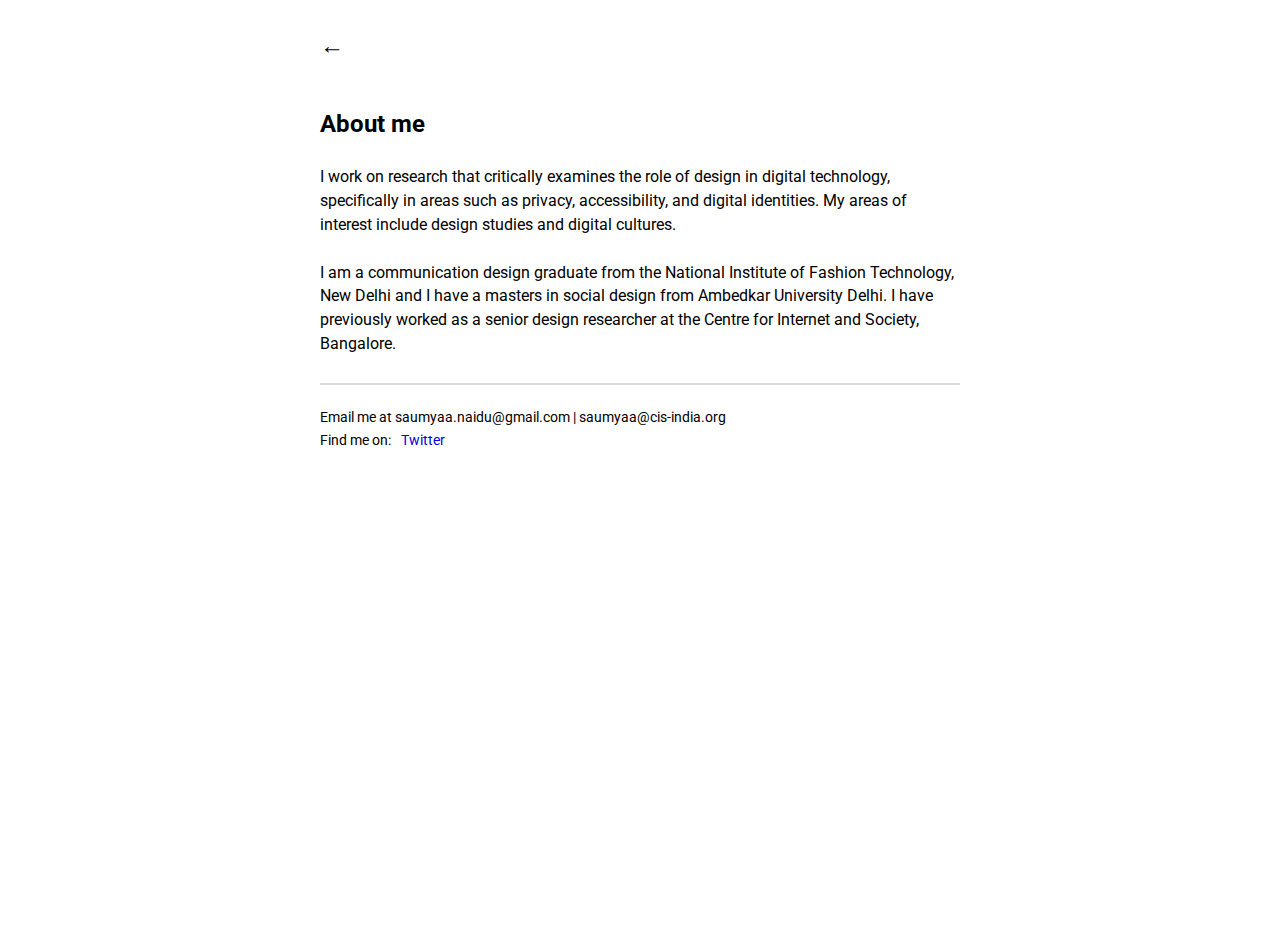
==== about.html @ e8bc1740 "Update about.html" ====
<!DOCTYPE html>
<html>
  <head>
    <meta charset="utf-8">
    <meta http-equiv="X-UA-Compatible" content="IE=edge,chrome=1">
    <title>About | Saumyaa Naidu</title>

    <meta name="description" content="About me.">

    <meta name="viewport" content="width=device-width">
    <link href="https://fonts.googleapis.com/css?family=Roboto:700,400" rel='stylesheet' type='text/css'>
    <link rel="icon" href="img/favicon.ico" type="image/x-icon"/>
    <link rel="shortcut icon" href="img/favicon.ico" type="image/x-icon"/>
    <link rel="stylesheet" href="css/main.css">
  </head>
  <body>

    <div class="site">
      <header class="header">
        <a href="index.html">
          <h1 class="title">&larr;</h1>
        </a>
      </header>

      <h2 id="about-me">About me</h2>

        <p>I work on research that critically examines the role of design in digital technology, specifically in areas such as privacy, accessibility, and digital identities. My areas of interest include design studies and digital cultures.</p>
          <p>I am a communication design graduate from the National Institute of Fashion Technology, New Delhi and I have a masters in social design from Ambedkar University Delhi. I have previously worked as a senior design researcher at the Centre for Internet and Society, Bangalore.
</p>

      <footer class="footer">
        <div class="contact">
          <p>Email me at saumyaa.naidu@gmail.com | saumyaa@cis-india.org</p>

          <span class="find-me-on-heading">Find me on:</span>
          <ul class="find-me-on">
            <li>
              <a href="https://twitter.com/saumyaanaidu">Twitter</a>
            </li>
          </ul>
        </div>
      </footer>
    </div>

  </body>
</html>
---- css/main.css ----
/*****************************************************************************/
/*
/* Common
/*
/*****************************************************************************/

/*/* Global Reset */
* {
  margin: 0;
  padding: 0;
}

html, body { height: 100%; }

body {
  background-color: #FFF;
  font-family: 'Roboto', sans-serif;
  font-size: 14px;
  text-align: center;
  line-height: 1.7em;
}

h1, h2, h3, h4, h5, h6 {
  font-size: 100%; }

h1 { margin-top: 1em; }
p { padding-top: 1.5em; }

a         { color: #00d; text-decoration: none; }
a:   { color: #00d; }
a:hover   { color: #00d; text-decoration: underline; }

/* elements */
h1 { font-size: 2em; line-height: 1.2em;}
h2 { font-size: 1.5em; margin-top: 2em; line-height: 1.3em;}
h3 { font-size: 1.2em; margin-top: 2em; line-height: 1em;}
h4 { font-size: 1.0em; margin-top: 2em;}

blockquote {
  margin-left: 1em;
  margin-top: 1.5em;
  padding-top: 0.2em;
  padding-bottom: 0.2em;
  padding-left: 1em;
  border-left: 1em solid #EEE;
}

blockquote > p {
  padding-top: 0;
}

.footnotes {
  margin-top: 2em;
  font-size: 0.85em;
  border-top: 1px solid #EEE;
}

time {
  color: #777;
}

table {
  margin-top: 0.5em;
  border-collapse: collapse;
}

th, td {
  padding: 10px;
}

table, th, td {
  border: 1px solid #DDD;
}

code {
  font-family: 'Roboto Mono', monospace;
}

.highlight .hll { background-color: #ffffcc }
.highlight .c { color: #0099FF; font-style: italic } /* Comment */
.highlight .err { color: #AA0000; background-color: #FFAAAA } /* Error */
.highlight .k { color: #006699; font-weight: bold } /* Keyword */
.highlight .o { color: #555555 } /* Operator */
.highlight .cm { color: #0099FF; font-style: italic } /* Comment.Multiline */
.highlight .cp { color: #009999 } /* Comment.Preproc */
.highlight .c1 { color: #0099FF; font-style: italic } /* Comment.Single */
.highlight .cs { color: #0099FF; font-weight: bold; font-style: italic } /* Comment.Special */
.highlight .gd { background-color: #FFCCCC; border: 1px solid #CC0000 } /* Generic.Deleted */
.highlight .ge { font-style: italic } /* Generic.Emph */
.highlight .gr { color: #FF0000 } /* Generic.Error */
.highlight .gh { color: #003300; font-weight: bold } /* Generic.Heading */
.highlight .gi { background-color: #CCFFCC; border: 1px solid #00CC00 } /* Generic.Inserted */
.highlight .go { color: #AAAAAA } /* Generic.Output */
.highlight .gp { color: #000099; font-weight: bold } /* Generic.Prompt */
.highlight .gs { font-weight: bold } /* Generic.Strong */
.highlight .gu { color: #003300; font-weight: bold } /* Generic.Subheading */
.highlight .gt { color: #99CC66 } /* Generic.Traceback */
.highlight .kc { color: #006699; font-weight: bold } /* Keyword.Constant */
.highlight .kd { color: #006699; font-weight: bold } /* Keyword.Declaration */
.highlight .kn { color: #006699; font-weight: bold } /* Keyword.Namespace */
.highlight .kp { color: #006699 } /* Keyword.Pseudo */
.highlight .kr { color: #006699; font-weight: bold } /* Keyword.Reserved */
.highlight .kt { color: #007788; font-weight: bold } /* Keyword.Type */
.highlight .m { color: #FF6600 } /* Literal.Number */
.highlight .s { color: #CC3300 } /* Literal.String */
.highlight .na { color: #330099 } /* Name.Attribute */
.highlight .nb { color: #336666 } /* Name.Builtin */
.highlight .nc { color: #00AA88; font-weight: bold } /* Name.Class */
.highlight .no { color: #336600 } /* Name.Constant */
.highlight .nd { color: #9999FF } /* Name.Decorator */
.highlight .ni { color: #999999; font-weight: bold } /* Name.Entity */
.highlight .ne { color: #CC0000; font-weight: bold } /* Name.Exception */
.highlight .nf { color: #a300cc } /* Name.Function */
.highlight .nl { color: #9999FF } /* Name.Label */
.highlight .nn { color: #00CCFF; font-weight: bold } /* Name.Namespace */
.highlight .nt { color: #330099; font-weight: bold } /* Name.Tag */
.highlight .nv { color: #003333 } /* Name.Variable */
.highlight .ow { color: #000000; font-weight: bold } /* Operator.Word */
.highlight .w { color: #bbbbbb } /* Text.Whitespace */
.highlight .mf { color: #cc5200 } /* Literal.Number.Float */
.highlight .mh { color: #cc5200 } /* Literal.Number.Hex */
.highlight .mi { color: #cc5200 } /* Literal.Number.Integer */
.highlight .mo { color: #cc5200 } /* Literal.Number.Oct */
.highlight .sb { color: #CC3300 } /* Literal.String.Backtick */
.highlight .sc { color: #CC3300 } /* Literal.String.Char */
.highlight .sd { color: #CC3300; font-style: italic } /* Literal.String.Doc */
.highlight .s2 { color: #CC3300 } /* Literal.String.Double */
.highlight .se { color: #CC3300; font-weight: bold } /* Literal.String.Escape */
.highlight .sh { color: #CC3300 } /* Literal.String.Heredoc */
.highlight .si { color: #AA0000 } /* Literal.String.Interpol */
.highlight .sx { color: #CC3300 } /* Literal.String.Other */
.highlight .sr { color: #33AAAA } /* Literal.String.Regex */
.highlight .s1 { color: #CC3300 } /* Literal.String.Single */
.highlight .ss { color: #c59d25 } /* Literal.String.Symbol */
.highlight .bp { color: #336666 } /* Name.Builtin.Pseudo */
.highlight .vc { color: #003333 } /* Name.Variable.Class */
.highlight .vg { color: #003333 } /* Name.Variable.Global */
.highlight .vi { color: #003333 } /* Name.Variable.Instance */
.highlight .il { color: #FF6600 } /* Literal.Number.Integer.Long */

.bigfoot-footnote__button {
  position: relative;
  z-index: 5;
  top: -0.1em;
  -webkit-box-sizing: border-box;
  box-sizing: border-box;
  -moz-box-sizing: border-box;
  display: inline-block;
  padding: 0.35em;
  margin: 0 0.1em 0 0.2em;
  border: none;
  border-radius: 0.3em;
  cursor: pointer;
  background-color: rgba(110, 110, 110, 0.2);
  -webkit-backface-visibility: hidden;
  -ms-backface-visibility: hidden;
  backface-visibility: hidden;
  font-size: 1rem;
  line-height: 0;
  vertical-align: middle;
  text-decoration: none;
  -webkit-font-smoothing: antialiased;
  -webkit-transition-property: background-color;
  transition-property: background-color;
  -webkit-transition-duration: 0.25s;
  transition-duration: 0.25s;
}

.bigfoot-footnote__button:hover,
.bigfoot-footnote__button:focus {
  outline: none;
  background-color: rgba(110, 110, 110, 0.5);
}

.bigfoot-footnote__button:active {
  background-color: rgba(110, 110, 110, 0.5);
}

.bigfoot-footnote__button.is-active {
  background-color: #6e6e6e;
  -webkit-transition-delay: 0.1s;
  transition-delay: 0.1s;
}

.bigfoot-footnote__button:after {
  content: '';
  display: table;
  clear: both;
}

.bigfoot-footnote__button__circle {
  display: inline-block;
  width: 0.25em;
  height: 0.25em;
  margin-right: 0.25em;
  float: left;
}

.bigfoot-footnote__button__circle:last-child {
  margin-right: 0;
}

.bigfoot-footnote__container {
  display: inline-block;
  position: relative;
  text-indent: 0;
}

@media not print {
  .footnote-print-only {
    display: none !important;
  }
}

@media print {
  .bigfoot-footnote,
  .bigfoot-footnote__button {
    display: none !important;
  }
}

.bigfoot-footnote {
  position: absolute;
  z-index: 10;
  top: 0;
  left: 0;
  display: inline-block;
  -webkit-box-sizing: border-box;
  -moz-box-sizing: border-box;
  box-sizing: border-box;
  max-width: 90%;
  margin: 1.96924em 0;
  background: #fafafa;
  opacity: 0;
  border-radius: 0.5em;
  border: 1px solid #c3c3c3;
  -webkit-box-shadow: 0px 0px 8px rgba(0, 0, 0, 0.3);
  box-shadow: 0px 0px 8px rgba(0, 0, 0, 0.3);
  line-height: 0;
  -webkit-transition-property: opacity, -webkit-transform;
  transition-property: opacity, transform;
  -webkit-transition-duration: 0.25s;
  transition-duration: 0.25s;
  -webkit-transition-timing-function: ease;
  transition-timing-function: ease;
  -webkit-transform: scale(0.1) translateZ(0);
  -ms-transform: scale(0.1) translateZ(0);
  transform: scale(0.1) translateZ(0);
  -webkit-transform-origin: 50% 0;
  -ms-transform-origin: 50% 0;
  transform-origin: 50% 0;
}

.bigfoot-footnote.is-positioned-top {
  top: auto;
  bottom: 0;
}

.bigfoot-footnote.is-active {
  -webkit-transform: scale(1) translateZ(0);
  -ms-transform: scale(1) translateZ(0);
  transform: scale(1) translateZ(0);
  opacity: 0.97;
}

.bigfoot-footnote.is-bottom-fixed {
  position: fixed;
  bottom: 0;
  top: auto;
  left: 0;
  right: auto;
  -webkit-transform: translateY(100%);
  -ms-transform: translateY(100%);
  transform: translateY(100%);
  width: 100%;
  margin: 0;
  border-radius: 0;
  opacity: 1;
  border-width: 1px 0 0;
  -webkit-transition: -webkit-transform 0.3s ease;
  transition: transform 0.3s ease;
}

.bigfoot-footnote.is-bottom-fixed.is-active {
  -webkit-transform: translateY(0);
  -ms-transform: translateY(0);
  transform: translateY(0);
}

.bigfoot-footnote.is-bottom-fixed .bigfoot-footnote__wrapper {
  margin: 0 0 0 50%;
  -webkit-transform: translateX(-50%);
  -ms-transform: translateX(-50%);
  transform: translateX(-50%);
  max-width: 100%;
}

.bigfoot-footnote.is-bottom-fixed .bigfoot-footnote__wrapper,
.bigfoot-footnote.is-bottom-fixed .bigfoot-footnote__content {
  border-radius: 0;
}

.bigfoot-footnote.is-bottom-fixed .bigfoot-footnote__tooltip {
  display: none;
}

.bigfoot-footnote.is-scrollable:after {
  content: '';
  position: absolute;
  bottom: 0.3375em;
  left: 0.3375em;
  z-index: 14;
  display: block;
  height: 0.78125em;
  width: 0.625em;
  background-image: url("[data-uri]");
  -webkit-background-size: cover;
  background-size: cover;
  opacity: 0.1;
  transition-properties: opacity;
  -webkit-transition-duration: 0.25s;
  transition-duration: 0.25s;
  -webkit-transition-timing-function: ease;
  transition-timing-function: ease;
}

.bigfoot-footnote.is-scrollable .bigfoot-footnote__wrapper:before,
.bigfoot-footnote.is-scrollable .bigfoot-footnote__wrapper:after {
  content: '';
  position: absolute;
  width: 100%;
  z-index: 12;
  left: 0;
}

.bigfoot-footnote.is-scrollable .bigfoot-footnote__wrapper:before {
  top: -1px;
  height: 1.1em;
  border-radius: 0.5em 0.5em 0 0;
  background-image: -webkit-gradient(linear, left top, left bottom, from(#fafafa), to(rgba(250, 250, 250, 0)));
  background-image: -webkit-linear-gradient(top, #fafafa 50%, rgba(250, 250, 250, 0) 100%);
  background-image: linear-gradient(to bottom, #fafafa 50%, rgba(250, 250, 250, 0) 100%);
}

.bigfoot-footnote.is-scrollable .bigfoot-footnote__wrapper:after {
  bottom: -1px;
  height: 1.2em;
  border-radius: 0 0 0.5em 0.5em;
  background-image: -webkit-gradient(linear, left bottom, left top, from(#fafafa), to(rgba(250, 250, 250, 0)));
  background-image: -webkit-linear-gradient(bottom, #fafafa 50%, rgba(250, 250, 250, 0) 100%);
  background-image: linear-gradient(to top, #fafafa 50%, rgba(250, 250, 250, 0) 100%);
}

.bigfoot-footnote.is-scrollable ::-webkit-scrollbar {
  display: none;
}

.bigfoot-footnote.is-fully-scrolled:after,
.bigfoot-footnote.is-fully-scrolled:before {
  opacity: 0;
  -webkit-transition-delay: 0;
  transition-delay: 0;
}

.bigfoot-footnote__wrapper {
  position: relative;
  z-index: 14;
  width: 22em;
  display: inline-block;
  -webkit-box-sizing: inherit;
  -moz-box-sizing: inherit;
  box-sizing: inherit;
  overflow: hidden;
  margin: 0;
  background-color: #fafafa;
  border-radius: 0.5em;
  line-height: 0;
}

.bigfoot-footnote__content {
  position: relative;
  z-index: 8;
  display: inline-block;
  max-height: 15em;
  padding: 1.1em 1.3em 1.2em;
  -webkit-box-sizing: inherit;
  -moz-box-sizing: inherit;
  box-sizing: inherit;
  overflow: auto;
  -webkit-overflow-scrolling: touch;
  background: #fafafa;
  border-radius: 0.5em;
  -webkit-font-smoothing: subpixel-antialiased;
  line-height: normal;
}

.bigfoot-footnote__content img {
  max-width: 100%;
}

.bigfoot-footnote__content *:last-child {
  margin-bottom: 0 !important;
}

.bigfoot-footnote__content *:first-child {
  margin-top: 0 !important;
}

.bigfoot-footnote__tooltip {
  position: absolute;
  z-index: 12;
  -webkit-box-sizing: border-box;
  -moz-box-sizing: border-box;
  box-sizing: border-box;
  margin-left: -0.65em;
  width: 1.3em;
  height: 1.3em;
  -webkit-transform: rotate(45deg);
  -ms-transform: rotate(45deg);
  transform: rotate(45deg);
  background: #fafafa;
  border: 1px solid #c3c3c3;
  -webkit-box-shadow: 0px 0px 8px rgba(0, 0, 0, 0.3);
  box-shadow: 0px 0px 8px rgba(0, 0, 0, 0.3);
  border-top-left-radius: 0;
}

.is-positioned-bottom .bigfoot-footnote__tooltip {
  top: -0.65em;
}

.is-positioned-top .bigfoot-footnote__tooltip {
  bottom: -0.65em;
}

.bigfoot-footnote__button {
  position: relative;
  height: 0.95em;
  width: 1.5em;
  border-radius: 0.475em;
}

.bigfoot-footnote__button:after {
  content: attr(data-footnote-number);
  position: absolute;
  top: 50%;
  left: 50%;
  -webkit-transform: translate(-50%, -50%);
  -ms-transform: translate(-50%, -50%);
  transform: translate(-50%, -50%);
  display: block;
  font-size: 0.57em;
  font-weight: bold;
  color: rgba(110, 110, 110, 0.5);
  -webkit-transition: color 0.25s ease;
  transition: color 0.25s ease;
}

.bigfoot-footnote__button:hover:after,
.bigfoot-footnote__button.is-active:after {
  color: white;
}

.bigfoot-footnote__button__circle {
  display: none;
}


/*****************************************************************************/
/*
/* Home
/*
/*****************************************************************************/

.about {
  padding-left: 140px;
  margin-top: 2em;
  height: 120px;
  position: relative;
}

.about img {
  position: absolute;
  left: 0px;
  top: 0px;
  border-radius: 60px;
}

.posts {
  list-style-type: none;
  margin-bottom: 2em;
  margin-top: 1em;
}

.posts li {
  margin-bottom: 0.66em;
  padding-left: 95px;
}

.posts li time {
  position: absolute;
  margin-left: -95px;
}

.posts.projects li time {
  position: absolute;
  margin-left: -48px;
}
.posts.projects li {
  padding-left: 48px;
}

.subtitle {
  display: block;
  font-size: 13px;
  line-height: 1.2em;
}


/*****************************************************************************/
/*
/* Layout
/*
/*****************************************************************************/

h1.title {
  font-size: 1.5em;
  color: #000;
}

.site {
  font-size: 115%;
  text-align: left;
  width: 640px;
  margin: 2em auto 2em;
}

.header a {
  font-weight: bold;
  text-decoration: none;
}

.footer {
  font-size: 0.85em;
  border-top: 2px solid #ddd;
  margin-top: 2em;
  padding-bottom: 2em;
  overflow: hidden;
}


.footer .rss {
  margin-top: 1.1em;
  margin-right: -.2em;
  float: right;
}

.footer .rss img {
  border: 0;
}


.footer .find-me-on-heading,
.footer .find-me-on li {
  display: inline;
  float: left;
  margin-right: 10px;
}


@media (max-width: 43em) {
  .site {
    width: 92%;
    margin: 1em 4%;
  }

  .post img {
    width: 100%;
  }
}

.meta {
  margin-top: 1.5em;
  display: block;
}

/*****************************************************************************/
/*
/* Posts
/*
/*****************************************************************************/

/* standard */
.post pre {
  background-color: #F6F6F6;
  border-radius: 4px;
  padding: 10px 15px 10px 15px;
  margin-top: 1.2em;
  overflow-x: auto;
  font-size: 0.92em;
}

.post ul, .post ol {
  margin-left: 1.35em;
  margin-top: 0.3em;
}

.post li {
  margin-top: 0.2em;}
}

.post code {
  font-family: 'Droid Sans Mono', monospace;
  border: 1px solid #ddd;
  background-color: #FCFCFC;
  font-size: 14px;
}


.post figure img {
  display:block;
  margin: 0 auto;
  width: 100%;
}

.post figure {
  margin-top: 1em;
}

.post figcaption {
  background-color: #EFEFEF;
  font-size: 0.93em;
  padding: 12px;
}

.post pre code {
  border: none;
}

/* terminal */
.post pre.terminal {
  border: 1px solid #000;
  background-color: #333;
  color: #FFF;
}

.post pre.terminal code {
  background-color: #333;
}

.read-more {
  display: inline-block;
  padding-top: 2em;
}

cite {
  display: block;
  margin-top: 1em;
  text-align: right;
}

cite::before {
  content: "â€” ";
}

/* bigfoot */

.bigfoot-footnote__content p {
  padding-top: 0px;
}

.bigfoot-footnote__button {
  height: 1em;
}

.bigfoot-footnote__button:after {
  color: #111;
  font-size: 11px;
}
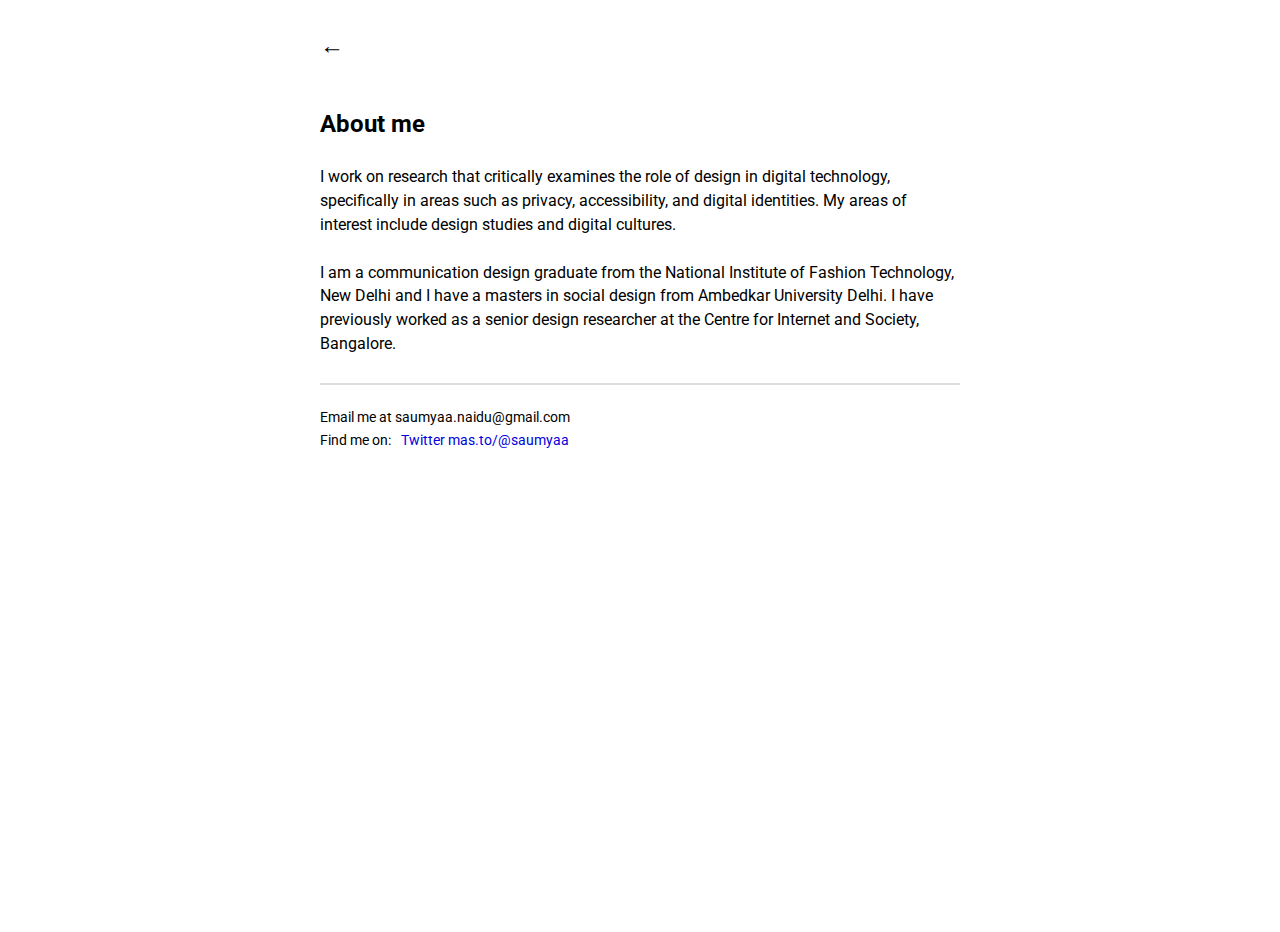
==== commit c5429406: "Update about.html" ====
--- a/about.html
+++ b/about.html
@@ -30,12 +30,13 @@
 
       <footer class="footer">
         <div class="contact">
-          <p>Email me at saumyaa.naidu@gmail.com | saumyaa@cis-india.org</p>
+          <p>Email me at saumyaa.naidu@gmail.com</p>
 
           <span class="find-me-on-heading">Find me on:</span>
           <ul class="find-me-on">
             <li>
               <a href="https://twitter.com/saumyaanaidu">Twitter</a>
+              <a href="https://mas.to/@saumyaa">mas.to/@saumyaa</a>
             </li>
           </ul>
         </div>
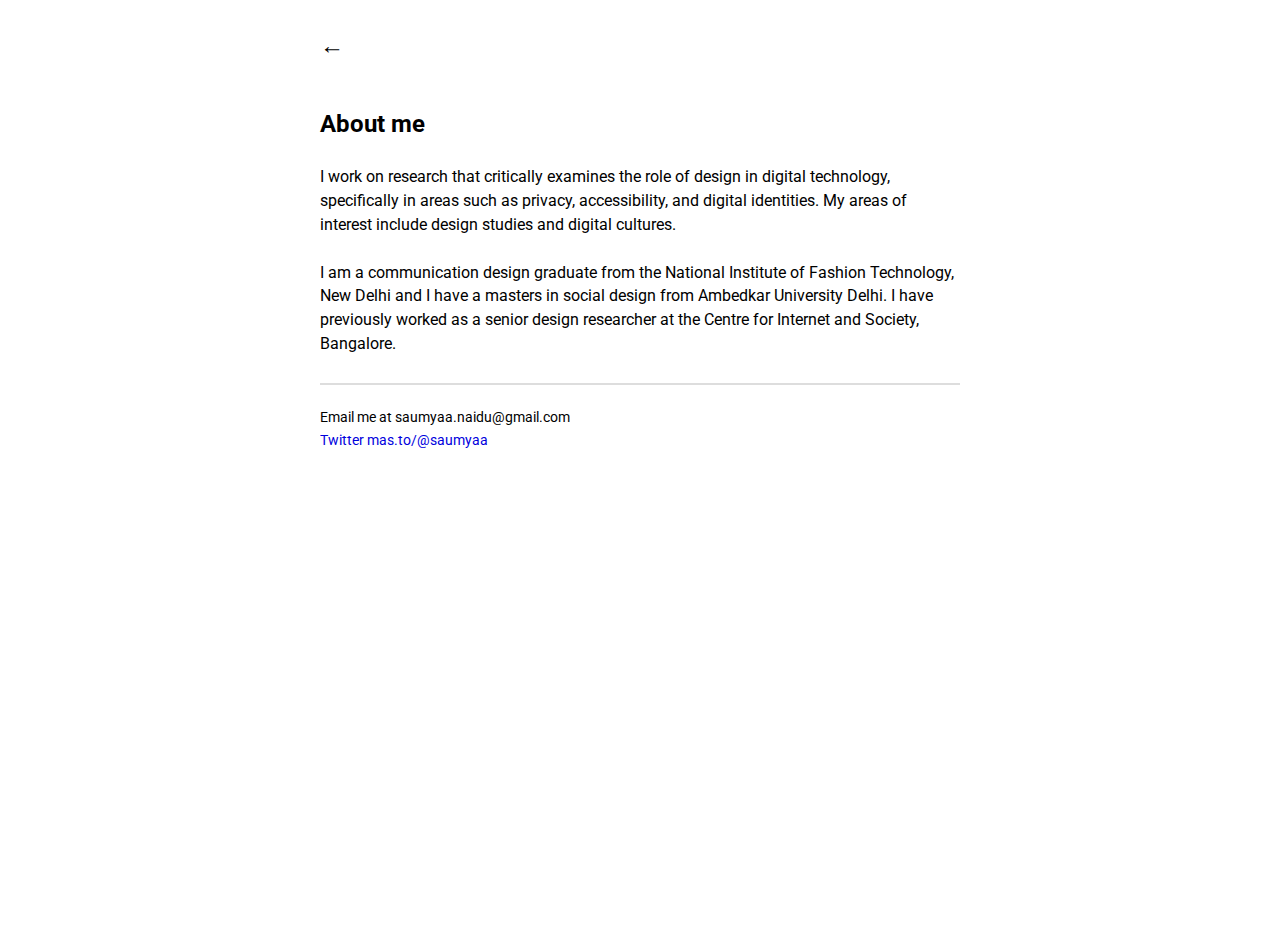
==== commit 7d8935c7: "Update about.html" ====
--- a/about.html
+++ b/about.html
@@ -31,9 +31,7 @@
       <footer class="footer">
         <div class="contact">
           <p>Email me at saumyaa.naidu@gmail.com</p>
-
-          <span class="find-me-on-heading">Find me on:</span>
-          <ul class="find-me-on">
+          <ul>
             <li>
               <a href="https://twitter.com/saumyaanaidu">Twitter</a>
               <a href="https://mas.to/@saumyaa">mas.to/@saumyaa</a>
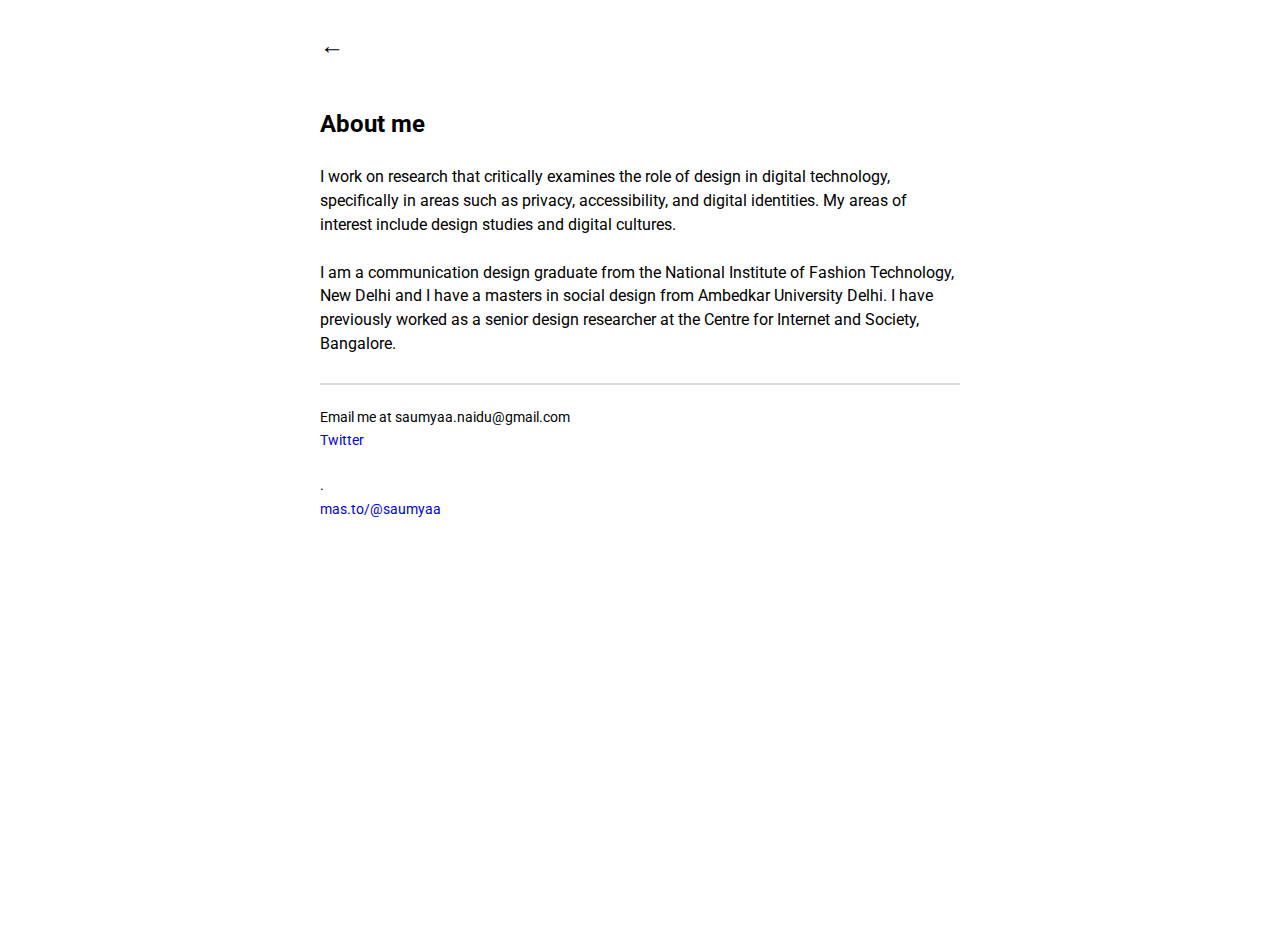
==== commit e670acf9: "Update about.html" ====
--- a/about.html
+++ b/about.html
@@ -33,7 +33,7 @@
           <p>Email me at saumyaa.naidu@gmail.com</p>
           <ul>
             <li>
-              <a href="https://twitter.com/saumyaanaidu">Twitter</a>
+              <a href="https://twitter.com/saumyaanaidu">Twitter</a><p>.</p>
               <a href="https://mas.to/@saumyaa">mas.to/@saumyaa</a>
             </li>
           </ul>
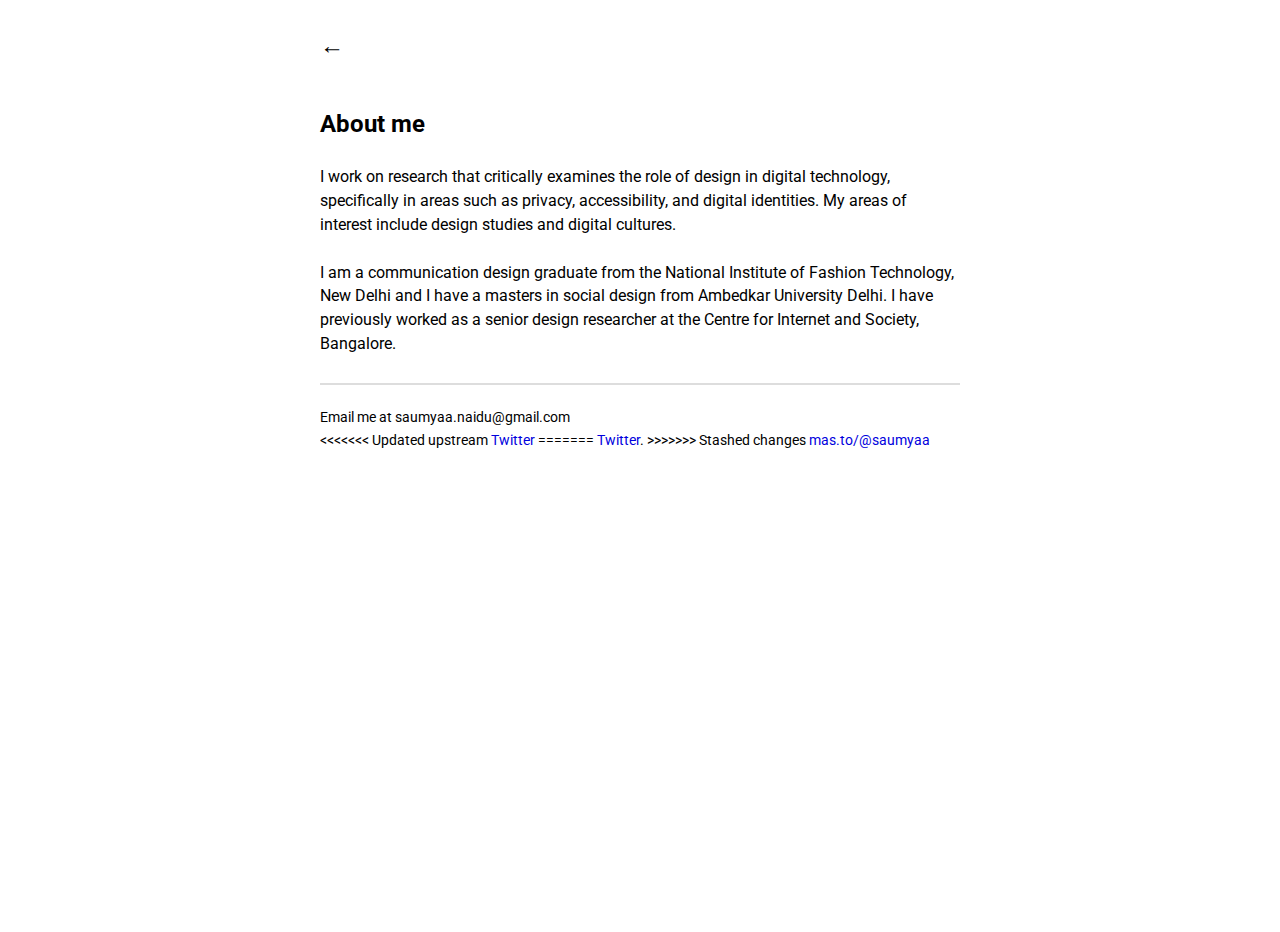
==== commit a5948e49: "Update about.html" ====
--- a/about.html
+++ b/about.html
@@ -33,7 +33,11 @@
           <p>Email me at saumyaa.naidu@gmail.com</p>
           <ul>
             <li>
-              <a href="https://twitter.com/saumyaanaidu">Twitter</a><p>.</p>
+<<<<<<< Updated upstream
+              <a href="https://twitter.com/saumyaanaidu">Twitter</a>
+=======
+              <a href="https://twitter.com/saumyaanaidu">Twitter</a>.
+>>>>>>> Stashed changes
               <a href="https://mas.to/@saumyaa">mas.to/@saumyaa</a>
             </li>
           </ul>
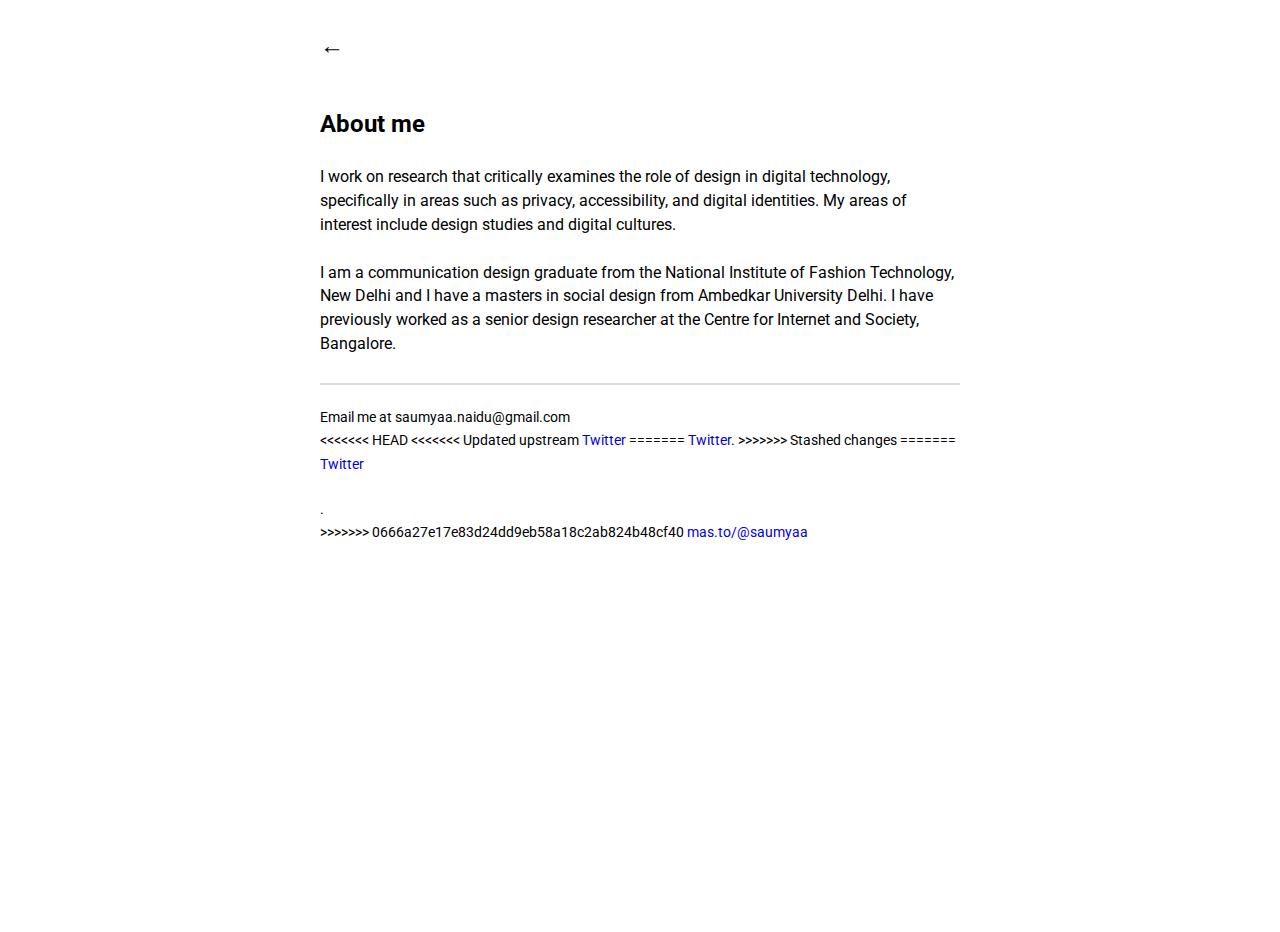
==== commit 1ccab83a: "Update about.html" ====
--- a/about.html
+++ b/about.html
@@ -33,11 +33,15 @@
           <p>Email me at saumyaa.naidu@gmail.com</p>
           <ul>
             <li>
+<<<<<<< HEAD
 <<<<<<< Updated upstream
               <a href="https://twitter.com/saumyaanaidu">Twitter</a>
 =======
               <a href="https://twitter.com/saumyaanaidu">Twitter</a>.
 >>>>>>> Stashed changes
+=======
+              <a href="https://twitter.com/saumyaanaidu">Twitter</a><p>.</p>
+>>>>>>> 0666a27e17e83d24dd9eb58a18c2ab824b48cf40
               <a href="https://mas.to/@saumyaa">mas.to/@saumyaa</a>
             </li>
           </ul>
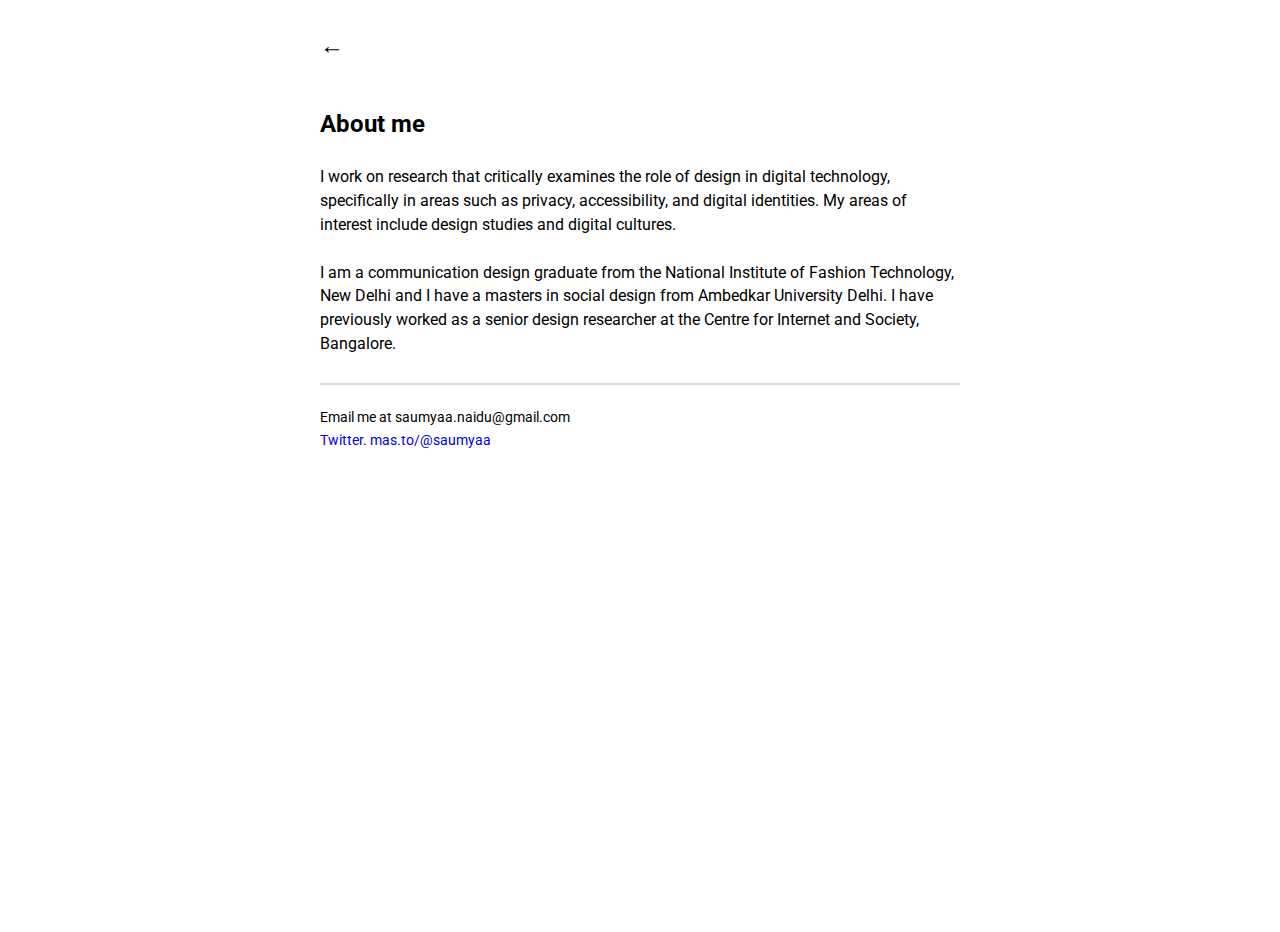
==== commit 4782d114: "Update about.html" ====
--- a/about.html
+++ b/about.html
@@ -33,15 +33,7 @@
           <p>Email me at saumyaa.naidu@gmail.com</p>
           <ul>
             <li>
-<<<<<<< HEAD
-<<<<<<< Updated upstream
-              <a href="https://twitter.com/saumyaanaidu">Twitter</a>
-=======
               <a href="https://twitter.com/saumyaanaidu">Twitter</a>.
->>>>>>> Stashed changes
-=======
-              <a href="https://twitter.com/saumyaanaidu">Twitter</a><p>.</p>
->>>>>>> 0666a27e17e83d24dd9eb58a18c2ab824b48cf40
               <a href="https://mas.to/@saumyaa">mas.to/@saumyaa</a>
             </li>
           </ul>
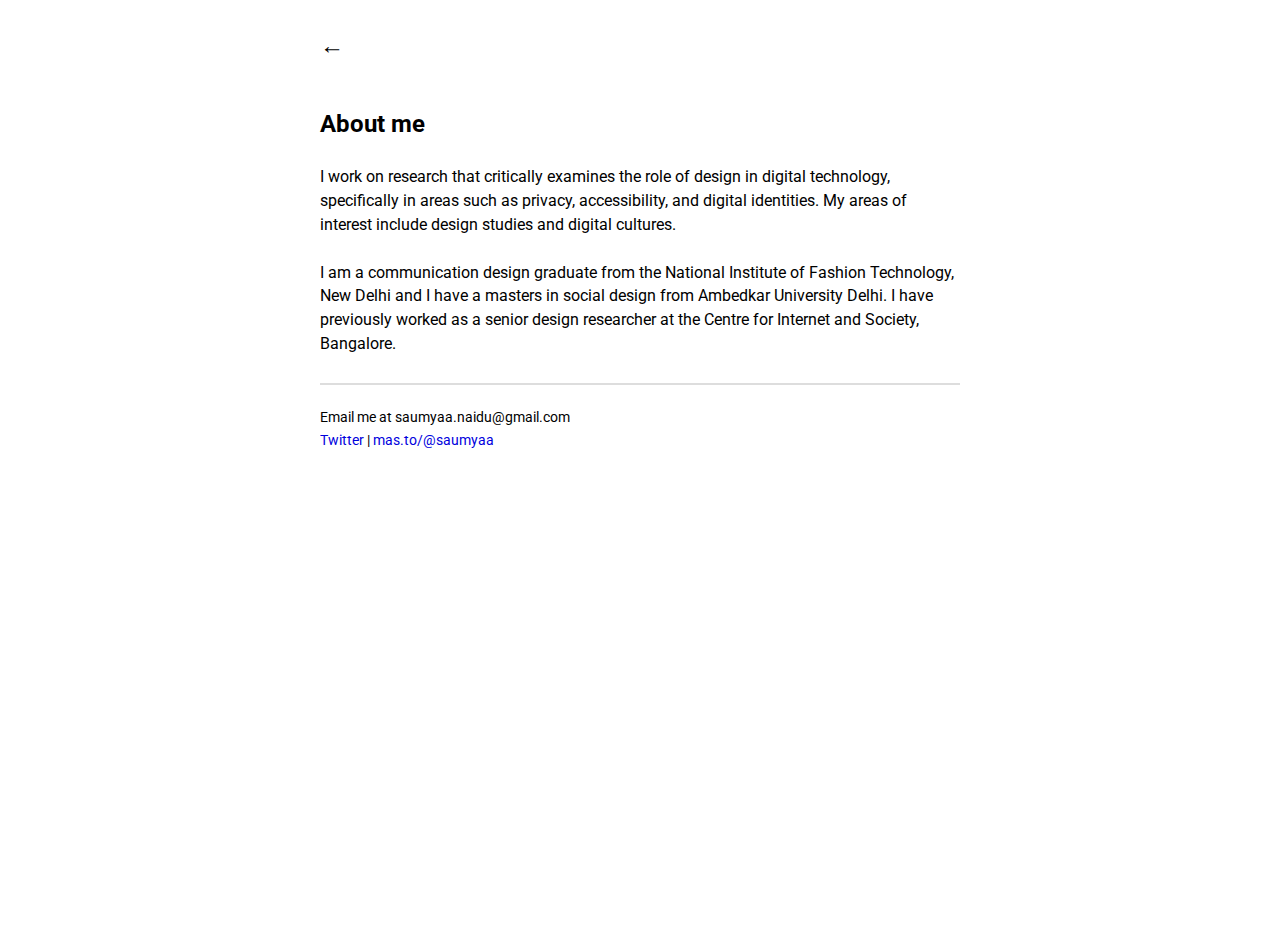
==== commit 79d425f7: "Update about.html" ====
--- a/about.html
+++ b/about.html
@@ -33,7 +33,7 @@
           <p>Email me at saumyaa.naidu@gmail.com</p>
           <ul>
             <li>
-              <a href="https://twitter.com/saumyaanaidu">Twitter</a>.
+              <a href="https://twitter.com/saumyaanaidu">Twitter</a> |
               <a href="https://mas.to/@saumyaa">mas.to/@saumyaa</a>
             </li>
           </ul>
